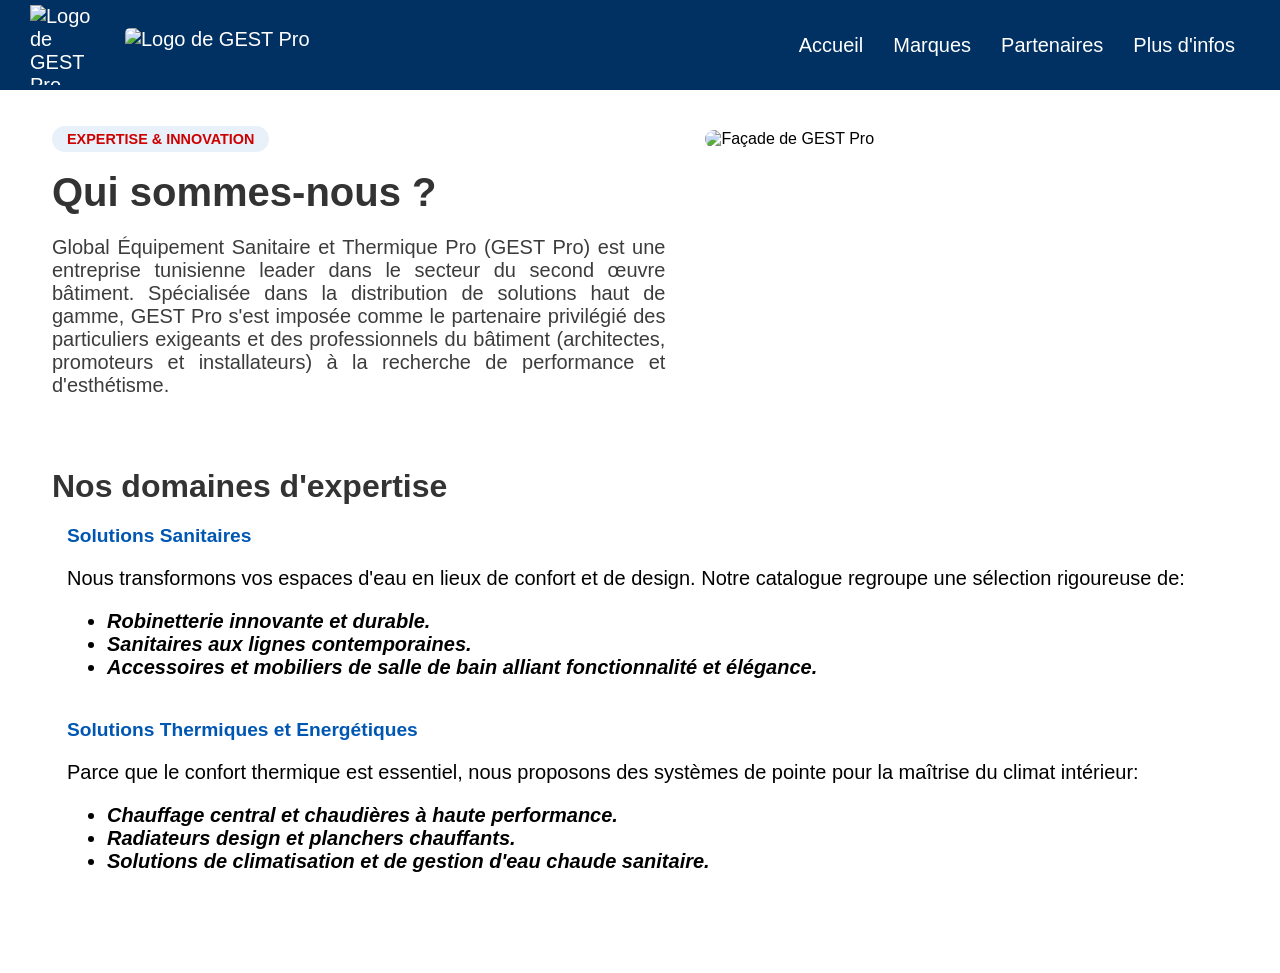
==== script/landing.html @ d5a3bb24 "home page components and more assets" ====
<!DOCTYPE html>
<html lang='en'>
<head>
    <meta charset='utf-8'>
    <meta name='viewport' content='width=device-width, initial-scale=1'>
    <title>Bienvenue à GEST Pro </title>
    <link rel='stylesheet' href='landing.css'>
</head>
<body>
    <header>
        <nav class="navbar">
            <div class="logo-container">
                <img src="gestproimg.png" alt="Logo de GEST Pro" class="logo" width="80" height="80" style="margin-top:5px; margin-bottom:5px ;">
                <img src="gestprotext.png" alt="Logo de GEST Pro" class="logo" width="200" height="35" style="margin-top:5px; margin-bottom:5px; border-radius:5px;">
            </div>
            <ul class="nav-links">
                <li><a href="landing.html" target="_self">Accueil</a></li>
                <li><a href="marques.html" target="_self">Marques</a></li>
                <li><a href="partenaires.html" target="_self">Partenaires</a></li>
                <li><a href="infos.html" target="_self">Plus d'infos</a></li>
            </ul>
        </nav>
    </header>
    <section class="about-gest">
        <div class="container">
            <div class="content-wrapper">
                <div class="text-content">
                    <div class="intro">
                        <div class="intro-container">
                            <div class="intro-text">
                                <span class="badge">EXPERTISE & INNOVATION</span>
                                <h1>Qui sommes-nous ?</h1>
                                <p class="lead">
                                    Global Équipement Sanitaire et Thermique Pro (GEST Pro) est une entreprise tunisienne leader dans le secteur du second œuvre bâtiment. Spécialisée dans la distribution de solutions haut de gamme, GEST Pro s'est imposée comme le partenaire privilégié des particuliers exigeants et des professionnels du bâtiment (architectes, promoteurs et installateurs) à la recherche de performance et d'esthétisme.
                                </p>
                            </div>

                            <div class="intro-image">
                                <img src="facadeJour.png" alt="Façade de GEST Pro" class="facade-image">
                            </div>
                        </div>
                    </div>
                
                    <h2>Nos domaines d'expertise</h2>
                    <div class="features">
                        <div class="feature-item">
                            <i class="icon-drop"></i>
                            <div>
                                <h3>Solutions Sanitaires</h3>
                                <p>Nous transformons vos espaces d'eau en lieux de confort et de design. Notre catalogue regroupe une sélection rigoureuse de:<br>
                                <i><b>
                                    <ul>
                                        <li>Robinetterie innovante et durable.</li>
                                        <li>Sanitaires aux lignes contemporaines.</li>
                                        <li>Accessoires et mobiliers de salle de bain alliant fonctionnalité et élégance.</li>
                                    </ul>
                                </b></i>
                                </p>
                            </div>
                        </div>
                        <div class="feature-item">
                            <i class="icon-fire"></i>
                            <div>
                                <h3>Solutions Thermiques et Energétiques</h3>
                                <p>Parce que le confort thermique est essentiel, nous proposons des systèmes de pointe pour la maîtrise du climat intérieur:<br>
                                <i><b>
                                    <ul>
                                        <li>Chauffage central et chaudières à haute performance.</li>
                                        <li>Radiateurs design et planchers chauffants.</li>
                                        <li>Solutions de climatisation et de gestion d'eau chaude sanitaire.</li>
                                    </ul>
                                </b></i>
                                </p>
                            </div>
                        </div>
                    </div>
                </div>
            </div>
        </div>
    </section>
</body>
</html>
---- script/landing.css ----
body {
    margin: 0;
    font-family: Arial;
}

.navbar {
    display: flex;
    justify-content: space-between;
    align-items: center;
    background-color: #003162;
    color: white;
    padding: 0 30px;
    font-size: 20px;

}

.logo-container {
    display: flex;
    align-items: center;
    gap : 15px;
}

.nav-links {
    list-style-type: none;
    margin: 0;
    padding: 0;
    display: flex;
}

.nav-links li a {
    display: block;
    color: white;
    text-decoration: none;
    padding: 20px 15px;
    transition: background-color 0.3s ease;
}

.nav-links li a:hover {
    background-color: #ce0000;
    border-radius: 15px;
}

:root {
    --primary-blue: #0057b3;
    --accent-orange: #ff6600;
    --text-dark: #333;
    --light-gray: #f8f9fa;
}

.about-gest {
    padding: 40px;
    margin-left: 12px;
    font-family:'Trebuchet MS', 'Lucida Sans Unicode', 'Lucida Grande', 'Lucida Sans', Arial, sans-serif;
    background-color: #fff;
}

.container {
    max-width: 1200px;
    margin: 0 auto;
}

.content-wrapper {
    display: flex;
    align-items: center;
    gap: 50px;
    flex-wrap: wrap;
}

.text-content {
    flex: 1;
    min-width: 300px;
}

.intro-container {
    display: flex;
    align-items: flex-start;
    gap: 40px;
    margin-bottom: 40px;
}

.intro-text {
    flex: 1;
}

.intro-image {
    flex: 0 0 45%;
}

.badge {
    background: #b3d1ef4e;
    color: #ce0000;
    padding: 5px 15px;
    border-radius: 20px;
    font-size: 0.9rem;
    font-weight: bold;
    text-transform: uppercase;
}

h1 {
    font-size: 2.5rem;
    color: var(--text-dark);
    margin: 20px 0;
    line-height: 1.2;
}

h2 {
    font-size: 2rem;
    color: var(--text-dark);
    margin: 20px 0;
    line-height: 1.2;
}

.facade-image {
    width: 100%;
    height: auto;
    border-radius: 10px;
    display: block;
}

.lead {
    font-size: 20px;
    color: #3c3c3c;
    margin-bottom: 30px;
    text-align: justify;
}

.features {
    margin-bottom: 40px;
    font-size: 20px;
}

.feature-item {
    display: flex;
    gap: 15px;
    margin-bottom: 20px;
}

.feature-item h3 {
    margin: 0;
    color: var(--primary-blue);
    font-size: 1.2rem;
}

.image-placeholder img {
    width: 100%;
    max-width: 500px;
    border-radius: 15px;
    box-shadow: 0 20px 40px rgba(0,0,0,0.1);
}

.btn-primary {
    background-color: var(--primary-blue);
    color: white;
    border: none;
    padding: 15px 30px;
    border-radius: 5px;
    cursor: pointer;
    transition: 0.3s;
}

.btn-primary:hover {
    background-color: #003d7a;
    transform: translateY(-2px);
}
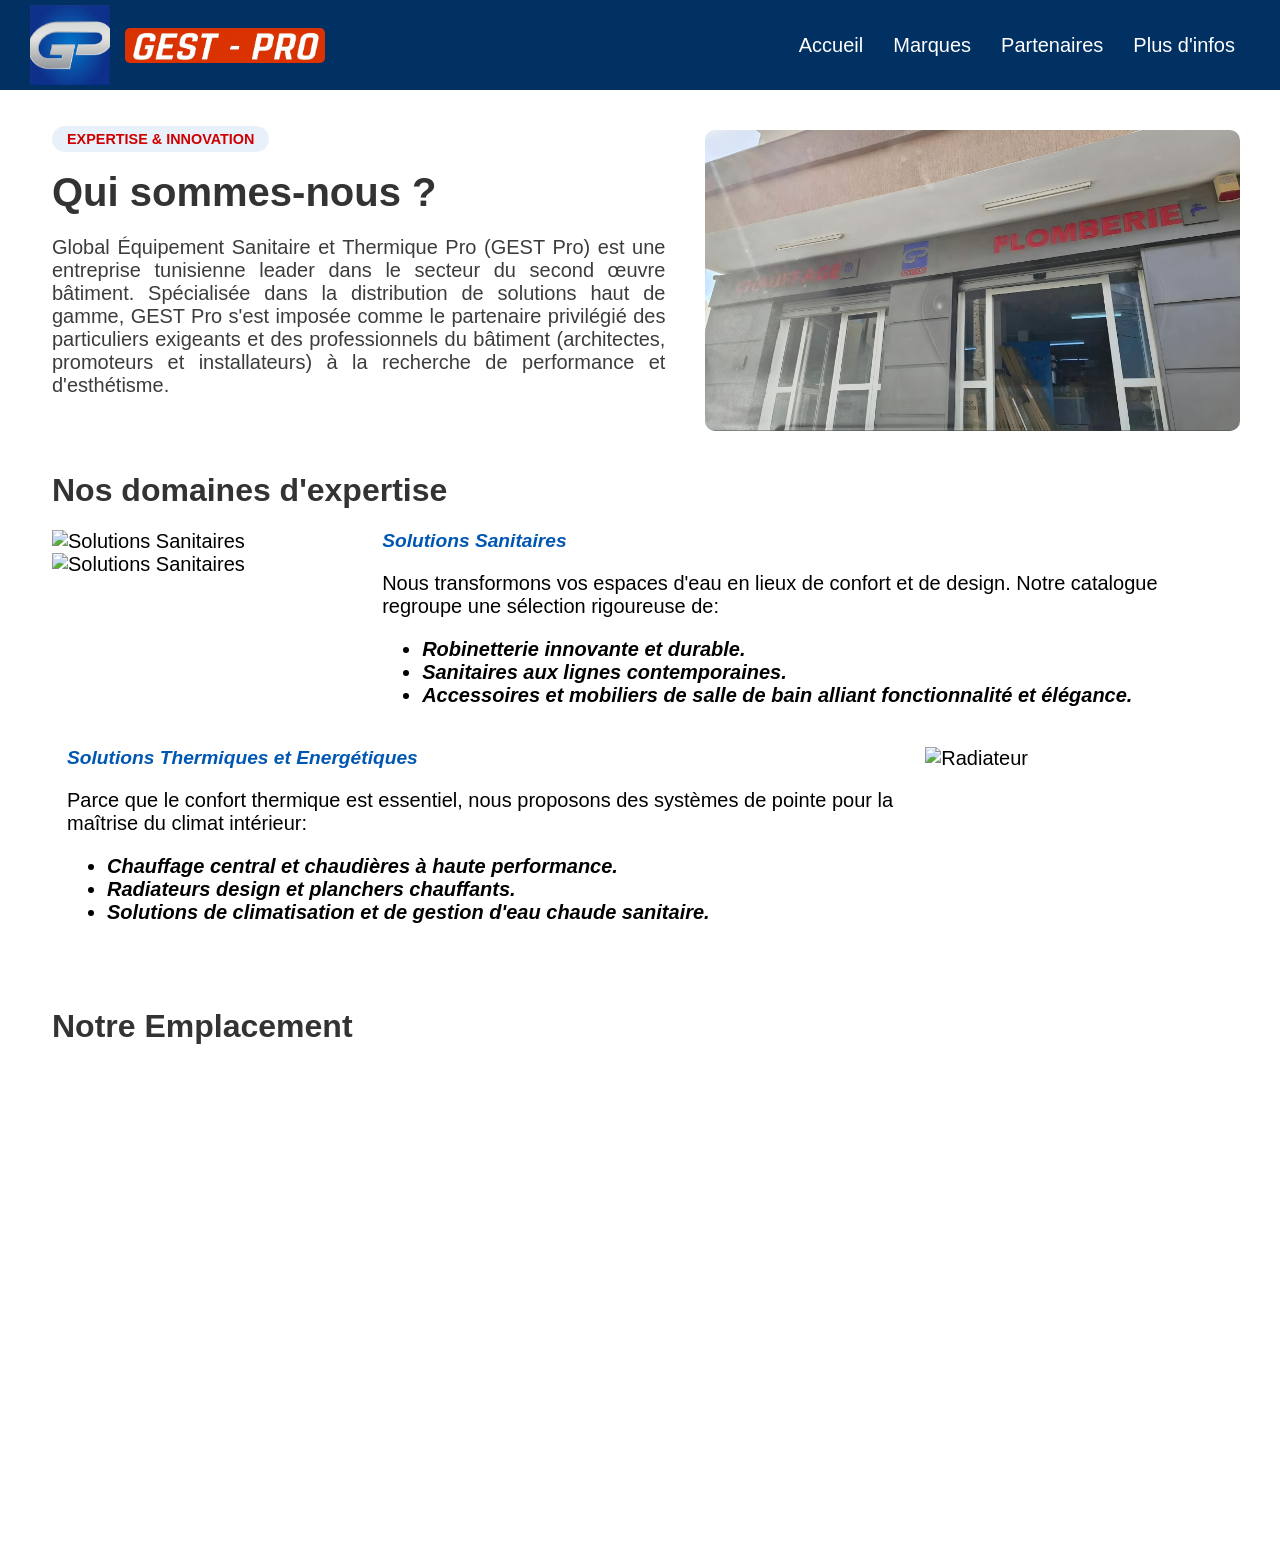
==== commit 2ef43922: "Refactor landing.html with updated image sources Updated image paths and added new content sections." ====
--- a/script/landing.html
+++ b/script/landing.html
@@ -1,5 +1,5 @@
 <!DOCTYPE html>
-<html lang='en'>
+<html>
 <head>
     <meta charset='utf-8'>
     <meta name='viewport' content='width=device-width, initial-scale=1'>
@@ -10,8 +10,8 @@
     <header>
         <nav class="navbar">
             <div class="logo-container">
-                <img src="gestproimg.png" alt="Logo de GEST Pro" class="logo" width="80" height="80" style="margin-top:5px; margin-bottom:5px ;">
-                <img src="gestprotext.png" alt="Logo de GEST Pro" class="logo" width="200" height="35" style="margin-top:5px; margin-bottom:5px; border-radius:5px;">
+                <img src="../pics/gestproimg.png" alt="Logo de GEST Pro" class="logo" width="80" height="80" style="margin-top:5px; margin-bottom:5px ;">
+                <img src="../pics/gestprotext.png" alt="Logo de GEST Pro" class="logo" width="200" height="35" style="margin-top:5px; margin-bottom:5px; border-radius:5px;">
             </div>
             <ul class="nav-links">
                 <li><a href="landing.html" target="_self">Accueil</a></li>
@@ -36,17 +36,21 @@
                             </div>
 
                             <div class="intro-image">
-                                <img src="facadeJour.png" alt="Façade de GEST Pro" class="facade-image">
+                                <img src="../pics/facadeJour.png" alt="Façade de GEST Pro" class="facade-image">
                             </div>
                         </div>
                     </div>
                 
                     <h2>Nos domaines d'expertise</h2>
                     <div class="features">
-                        <div class="feature-item">
+                        <div class="feature-item" id="sanitaires">
+                            <div class="taps-row">
+        <img src="../pics/sopal3.png" alt="Solutions Sanitaires" class="feature-image" width="200">
+        <img src="../pics/sopal2.png" alt="Solutions Sanitaires" class="feature-image" width="200">
+    </div> 
                             <i class="icon-drop"></i>
                             <div>
-                                <h3>Solutions Sanitaires</h3>
+                                <h3><i>Solutions Sanitaires</i></h3>
                                 <p>Nous transformons vos espaces d'eau en lieux de confort et de design. Notre catalogue regroupe une sélection rigoureuse de:<br>
                                 <i><b>
                                     <ul>
@@ -58,25 +62,37 @@
                                 </p>
                             </div>
                         </div>
-                        <div class="feature-item">
-                            <i class="icon-fire"></i>
-                            <div>
-                                <h3>Solutions Thermiques et Energétiques</h3>
-                                <p>Parce que le confort thermique est essentiel, nous proposons des systèmes de pointe pour la maîtrise du climat intérieur:<br>
-                                <i><b>
-                                    <ul>
-                                        <li>Chauffage central et chaudières à haute performance.</li>
-                                        <li>Radiateurs design et planchers chauffants.</li>
-                                        <li>Solutions de climatisation et de gestion d'eau chaude sanitaire.</li>
-                                    </ul>
-                                </b></i>
-                                </p>
-                            </div>
-                        </div>
+                        <div class="feature-item" id="thermiques">
+    <i class="icon-fire"></i>
+    
+    <div>
+        <h3><i>Solutions Thermiques et Energétiques</i></h3>
+        <p>Parce que le confort thermique est essentiel, nous proposons des systèmes de pointe pour la maîtrise du climat intérieur:<br>
+        <i><b>
+            <ul>
+                <li>Chauffage central et chaudières à haute performance.</li>
+                <li>Radiateurs design et planchers chauffants.</li>
+                <li>Solutions de climatisation et de gestion d'eau chaude sanitaire.</li>
+            </ul>
+        </b></i>
+        </p>
+    </div>
+
+    <img src="../pics/radiateurDietrich.png" alt="Radiateur" class="feature-image" width="400" height="200">
+    
+</div>
                     </div>
                 </div>
             </div>
         </div>
+        <section class="map-section">
+    <div class="container">
+        <h2>Notre Emplacement</h2>
+        <div class="map-container">
+            <iframe src="https://maps.google.com/maps?q=Gest+Pro+Global+%C3%89quipement,+Sousse,+Tunisia&hl=fr&z=16&output=embed" width="100%" height="450" style="border:0;" allowfullscreen="" loading="lazy" referrerpolicy="no-referrer-when-downgrade"></iframe>
+        </div>
+    </div>
+</section>
     </section>
 </body>
-</html>+</html>
